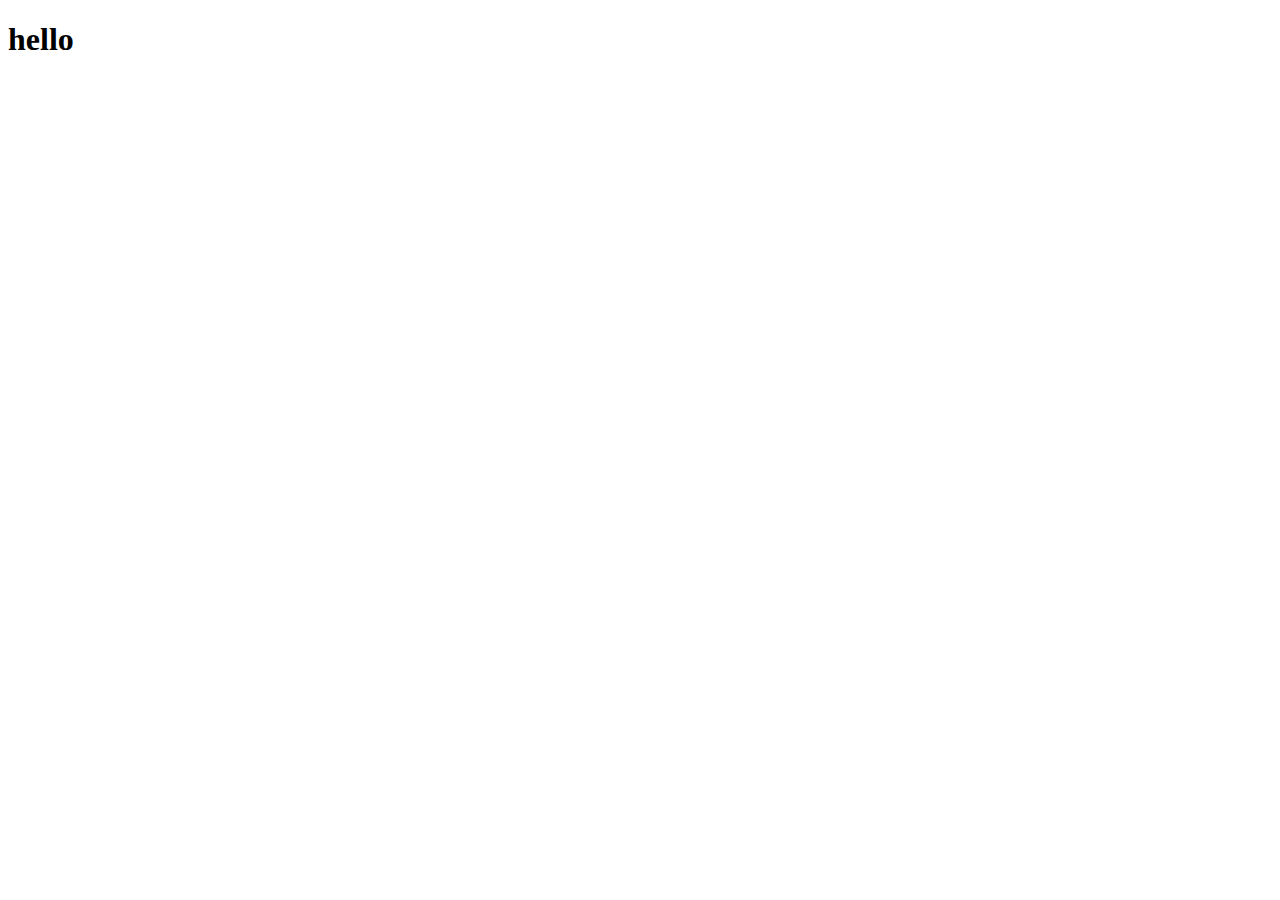
==== index.html @ 0740a1bb "creating boiler plate and adding css styling" ====
<!DOCTYPE html>
<html lang="en">
<head>
  <meta charset="UTF-8">
  <meta name="viewport" content="width=device-width, initial-scale=1.0">
  <title>healthpro</title>
</head>
<body>
  <h1>hello</h1>
</body>
</html>
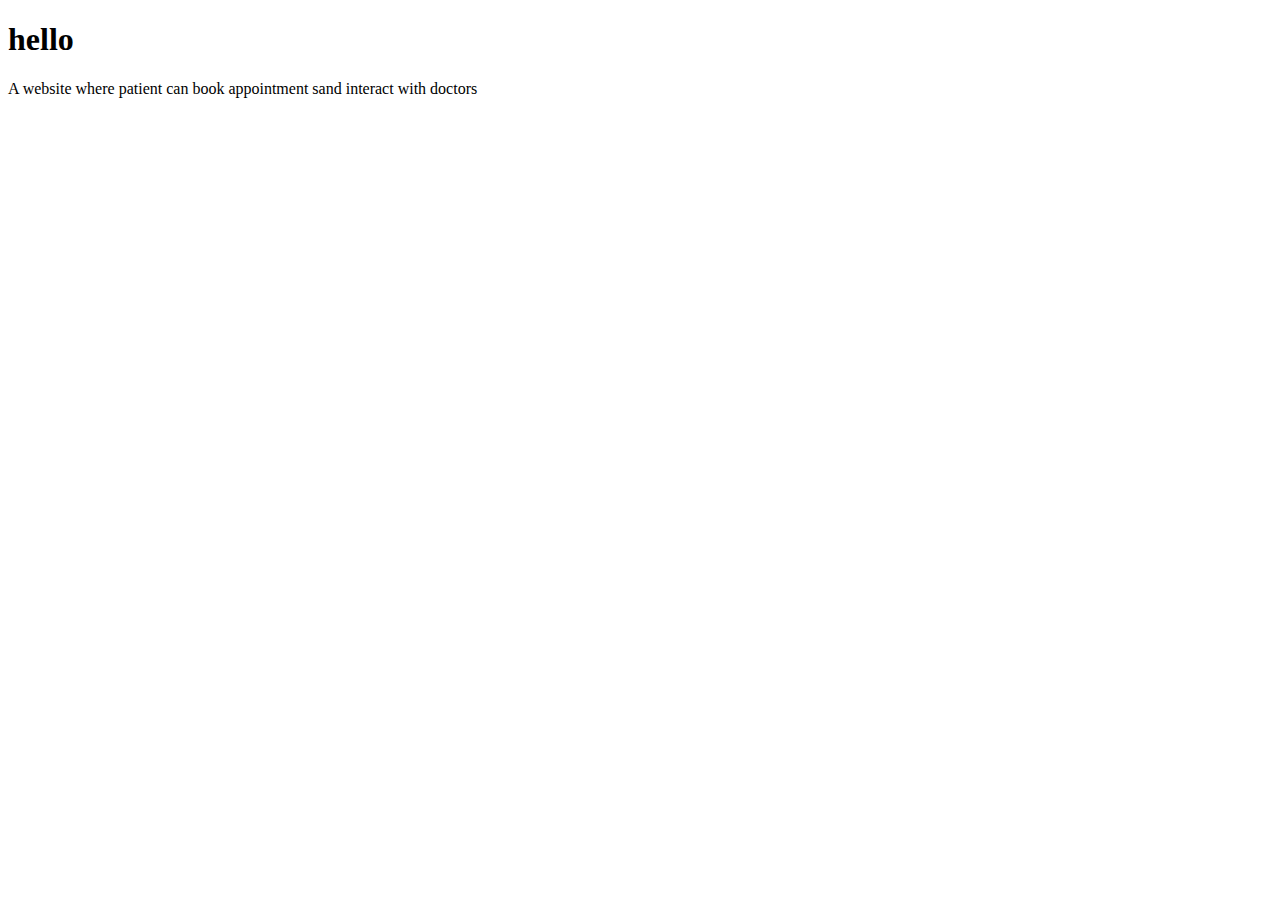
==== commit c20d6b62: "creating a develop branch and adding a description" ====
--- a/index.html
+++ b/index.html
@@ -7,5 +7,6 @@
 </head>
 <body>
   <h1>hello</h1>
+  <p>A website where patient can book appointment sand interact with doctors</p>
 </body>
 </html>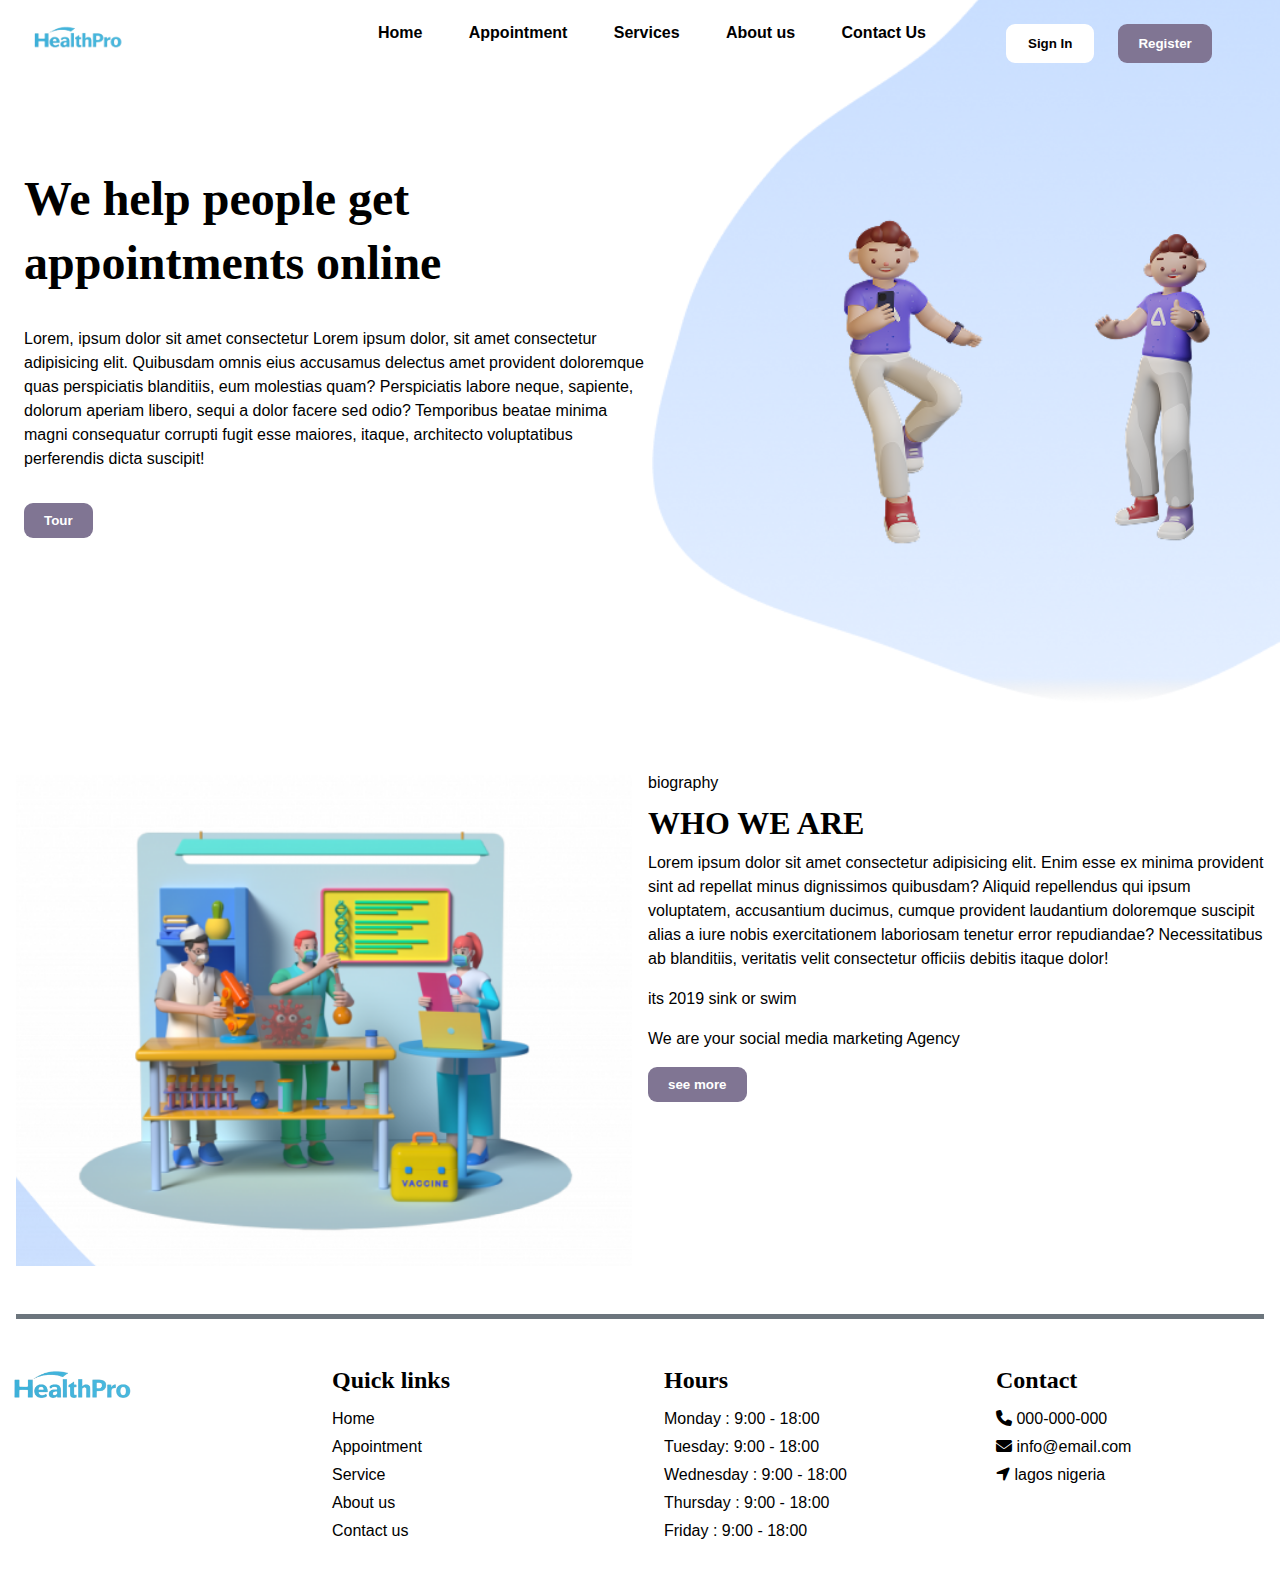
==== commit cb95b29d: "creating home page" ====
--- a/index.html
+++ b/index.html
@@ -1,12 +1,140 @@
 <!DOCTYPE html>
 <html lang="en">
-<head>
-  <meta charset="UTF-8">
-  <meta name="viewport" content="width=device-width, initial-scale=1.0">
-  <title>healthpro</title>
-</head>
-<body>
-  <h1>hello</h1>
-  <p>A website where patient can book appointment sand interact with doctors</p>
-</body>
-</html>+  <head>
+    <meta charset="UTF-8" />
+    <meta name="viewport" content="width=device-width, initial-scale=1.0" />
+    <meta
+      name="description"
+      content="This is an online platform that connects patients with doctors. Patients can book appointments with doctors and get prescriptions online."
+    />
+    <title>HealthPro</title>
+    <link rel="stylesheet" href="./css/styles.css" />
+    <link
+      rel="stylesheet"
+      href="https://cdnjs.cloudflare.com/ajax/libs/font-awesome/6.7.2/css/all.min.css"
+      integrity="sha512-Evv84Mr4kqVGRNSgIGL/F/aIDqQb7xQ2vcrdIwxfjThSH8CSR7PBEakCr51Ck+w+/U6swU2Im1vVX0SVk9ABhg=="
+      crossorigin="anonymous"
+      referrerpolicy="no-referrer"
+    />
+  </head>
+  <body>
+    <!-- Navigation bar -->
+    <section class="first-container">
+      <section class="logo-container">
+        <img src="./images/healthPro-logo.png" alt="" />
+      </section>
+      <section class="navigation-container">
+        <ul>
+          <a href="./index.html"><li class="Home-container">Home</li></a>
+          <a href="./appointment.html"><li>Appointment</li></a>
+          <a href="./services.html"><li>Services</li></a>
+          <a href="./aboutUs.html"> <li >About us</li></a
+          >
+          <a href="./contactUs.html"><li>Contact Us</li></a>
+        </ul>
+      </section>
+      <section class="nav-button">
+        <button class="login-button">Sign In</button>
+        <button class="register-button">Register</button>
+      </section>
+    </section>
+    <!-- Navigation bar -->
+    <!-- Hero section -->
+    <section class="second-container">
+      <section class="left-container">
+        <section class="head-text">
+          <h1>We help people get appointments online</h1>
+        </section>
+        <section class="paragraph-text">
+          <p>
+            Lorem, ipsum dolor sit amet consectetur Lorem ipsum dolor, sit amet
+            consectetur adipisicing elit. Quibusdam omnis eius accusamus
+            delectus amet provident doloremque quas perspiciatis blanditiis, eum
+            molestias quam? Perspiciatis labore neque, sapiente, dolorum aperiam
+            libero, sequi a dolor facere sed odio? Temporibus beatae minima
+            magni consequatur corrupti fugit esse maiores, itaque, architecto
+            voluptatibus perferendis dicta suscipit!
+          </p>
+        </section>
+
+        <button>Tour</button>
+      </section>
+      <section class="right-container">
+        <section class="right-1">
+          <img src="./images/Vector.png" alt="" />
+        </section>
+        <section class="right-2">
+          <div class="right-2-img-1">
+            <img src="./images/left.png" alt="" />
+          </div>
+          <div class="right-2-img-2">
+            <img src="./images/right.png" alt="" />
+          </div>
+        </section>
+      </section>
+    </section>
+
+    <!-- Hero section -->
+
+    <!-- Biography section -->
+    <section class="third-container">
+      <section class="third-left">
+        <img src="./images/biography-3.png" alt="" />
+      </section>
+      <section class="third-right">
+        <section class="right-texts">
+          <p>biography</p>
+          <h2>WHO WE ARE</h2>
+          <p>
+            Lorem ipsum dolor sit amet consectetur adipisicing elit. Enim esse
+            ex minima provident sint ad repellat minus dignissimos quibusdam?
+            Aliquid repellendus qui ipsum voluptatem, accusantium ducimus,
+            cumque provident laudantium doloremque suscipit alias a iure nobis
+            exercitationem laboriosam tenetur error repudiandae? Necessitatibus
+            ab blanditiis, veritatis velit consectetur officiis debitis itaque
+            dolor!
+          </p>
+          <p>its 2019 sink or swim</p>
+          <p>We are your social media marketing Agency</p>
+        </section>
+        <button>see more</button>
+      </section>
+    </section>
+    <!-- Biography section -->
+
+    <!-- footer -->
+    <section class="fourth-container">
+      <section class="fourth-1">
+        <img src="./images/healthPro-logo.png" alt="" />
+      </section>
+      <section class="fourth-2">
+        <h3>Quick links</h3>
+        <ul>
+          <li>Home</li>
+          <li>Appointment</li>
+          <li>Service</li>
+          <li>About us</li>
+          <li>Contact us</li>
+        </ul>
+      </section>
+      <section class="fourth-3">
+        <h3>Hours</h3>
+        <ul>
+          <li>Monday : 9:00 - 18:00</li>
+          <li>Tuesday: 9:00 - 18:00</li>
+          <li>Wednesday : 9:00 - 18:00</li>
+          <li>Thursday : 9:00 - 18:00</li>
+          <li>Friday : 9:00 - 18:00</li>
+        </ul>
+      </section>
+      <section class="fourth-4">
+        <h3>Contact</h3>
+        <ul>
+          <li><i class="fa-solid fa-phone"></i> 000-000-000</li>
+          <li><i class="fa-solid fa-envelope"></i> info@email.com</li>
+          <li><i class="fa-solid fa-location-arrow"></i> lagos nigeria</li>
+        </ul>
+      </section>
+    </section>
+  </body>
+</html>
--- a/css/styles.css
+++ b/css/styles.css
@@ -0,0 +1,280 @@
+*,
+*::before,
+*::after {
+  margin: 0;
+  padding: 0;
+  box-sizing: border-box;
+}
+:root {
+  --background-color: #ffffff;
+  --text-color: #000000;
+  --font-family: "sans-serif";
+  --font-weight: bold;
+  --list-style-type: none;
+  --text-align: center;
+  --font-size: 1.2rem;
+  text-decoration: none;
+}
+html {
+  scroll-behavior: smooth;
+}
+body {
+  background-color: var(--background-color);
+  color: var(--text-color);
+  font-family: var(--font-family);
+  font-family: sans-serif;
+}
+
+img {
+  width: 100%;
+  height: 100%;
+  object-fit: cover;
+}
+ul {
+  list-style: none;
+}
+a {
+  text-decoration: none;
+  color: inherit;
+}
+h1,
+h2,
+h3,
+h4,
+h5,
+h6 {
+  font-weight: var(--font-weight);
+  font-family: var(--font-family);
+  font-size: var(--font-size);
+}
+button {
+  transition: all 200ms ease-in-out;
+  cursor: pointer;
+}
+.container {
+  width: 90%;
+  margin: 0 auto;
+}
+/* Navbar */
+.first-container {
+  margin-top: 1.5rem;
+  margin-left: 1.5rem;
+  display: flex;
+  gap: 5rem;
+  z-index: 1;
+  position: relative;
+}
+.logo-container {
+  flex: 1;
+}
+.logo-container img {
+  width: fit-content;
+  height: 30px;
+}
+.navigation-container {
+  flex: 2;
+}
+.navigation-container ul {
+  display: flex;
+  justify-content: space-between;
+  gap: 1rem;
+}
+.navigation-container ul li {
+  font-weight: bold;
+}
+.Aboutus-container {
+  background-color: #c5dcff;
+}
+.nav-button {
+  display: flex;
+  gap: 1.5rem;
+  border: none;
+  flex: 1;
+}
+
+.login-button {
+  padding: 10px 20px;
+  border-radius: 9px;
+  border: solid white 2px;
+  background-color: white;
+  font-weight: bold;
+}
+
+.login-button:hover {
+  transform: scale(1.1);
+}
+.register-button {
+  padding: 10px 20px;
+  border-radius: 9px;
+  border: none;
+  background-color: #807593;
+  color: white;
+  font-weight: bold;
+}
+
+.register-button:hover {
+  transform: scale(1.1);
+}
+/* navbar ending*/
+
+/* Header */
+.second-container {
+  display: flex;
+  justify-content: center;
+  align-items: center;
+  margin-left: 1.5rem;
+  position: relative;
+  top: -4rem;
+}
+.left-container {
+  flex: 1;
+  display: flex;
+  flex-direction: column;
+  gap: 2rem;
+  justify-content: center;
+  flex-wrap: wrap;
+}
+.head-text h1 {
+  font-size: 3rem;
+  font-weight: bold;
+  line-height: 4rem;
+}
+.paragraph-text p {
+  line-height: 1.5rem;
+}
+.left-container button {
+  max-width: fit-content;
+  padding: 10px 20px;
+  border-radius: 9px;
+  border: none;
+  background-color: #807593;
+  color: white;
+  font-weight: bold;
+}
+.left-container button:hover {
+  transform: scale(1.1);
+}
+
+.right-container {
+  flex: 1;
+}
+.right-1 {
+}
+.right-1 img {
+  max-width: 100%;
+  height: 100%;
+}
+.right-2 {
+  display: flex;
+  position: absolute;
+  bottom: 10rem;
+  right: 2rem;
+}
+.right-2-img-1 {
+  flex: 1;
+}
+.right-2-img-2 {
+  flex: 1;
+}
+/*header ending*/
+
+/* biography section*/
+.third-container {
+  display: flex;
+  gap: 1rem;
+  margin: 0 1rem;
+  justify-content: center;
+  border-bottom: #6c757d 5px solid;
+  padding-bottom: 3rem;
+}
+.third-left {
+  flex: 1;
+}
+.third-left img {
+  width: 100%;
+  height: 100%;
+}
+.third-right {
+  flex: 1;
+  display: flex;
+  flex-direction: column;
+  line-height: 1.5rem;
+  gap: 1rem;
+}
+.right-texts {
+  display: flex;
+  flex-direction: column;
+  gap: 1rem;
+}
+.right-texts h2 {
+  font-size: 2rem;
+  font-weight: bold;
+}
+.third-right button {
+  padding: 10px 20px;
+  border-radius: 9px;
+  border: none;
+  background-color: #807593;
+  color: white;
+  font-weight: bold;
+  max-width: fit-content;
+}
+.third-right button:hover {
+  transform: scale(1.1);
+}
+/*biography ending*/
+
+/* footer */
+.fourth-container {
+  display: flex;
+  gap: 3rem;
+  margin-top: 3rem;
+  margin-bottom: 2rem;
+}
+.fourth-1 {
+  flex: 1;
+  display: flex;
+}
+.fourth-1 img {
+  width: fit-content;
+  height: 40px;
+}
+.fourth-2 {
+  flex: 1;
+}
+.fourth-2 h3 {
+  font-size: 1.5rem;
+  font-weight: bold;
+  margin-bottom: 1rem;
+}
+.fourth-2 ul {
+  display: flex;
+  flex-direction: column;
+  gap: 10px;
+}
+.fourth-3 {
+  flex: 1;
+}
+.fourth-3 h3 {
+  font-size: 1.5rem;
+  font-weight: bold;
+  margin-bottom: 1rem;
+}
+.fourth-3 ul {
+  display: flex;
+  flex-direction: column;
+  gap: 10px;
+}
+.fourth-4 {
+  flex: 1;
+}
+.fourth-4 h3 {
+  font-size: 1.5rem;
+  font-weight: bold;
+  margin-bottom: 1rem;
+}
+.fourth-4 ul {
+  display: flex;
+  flex-direction: column;
+  gap: 10px;
+}
